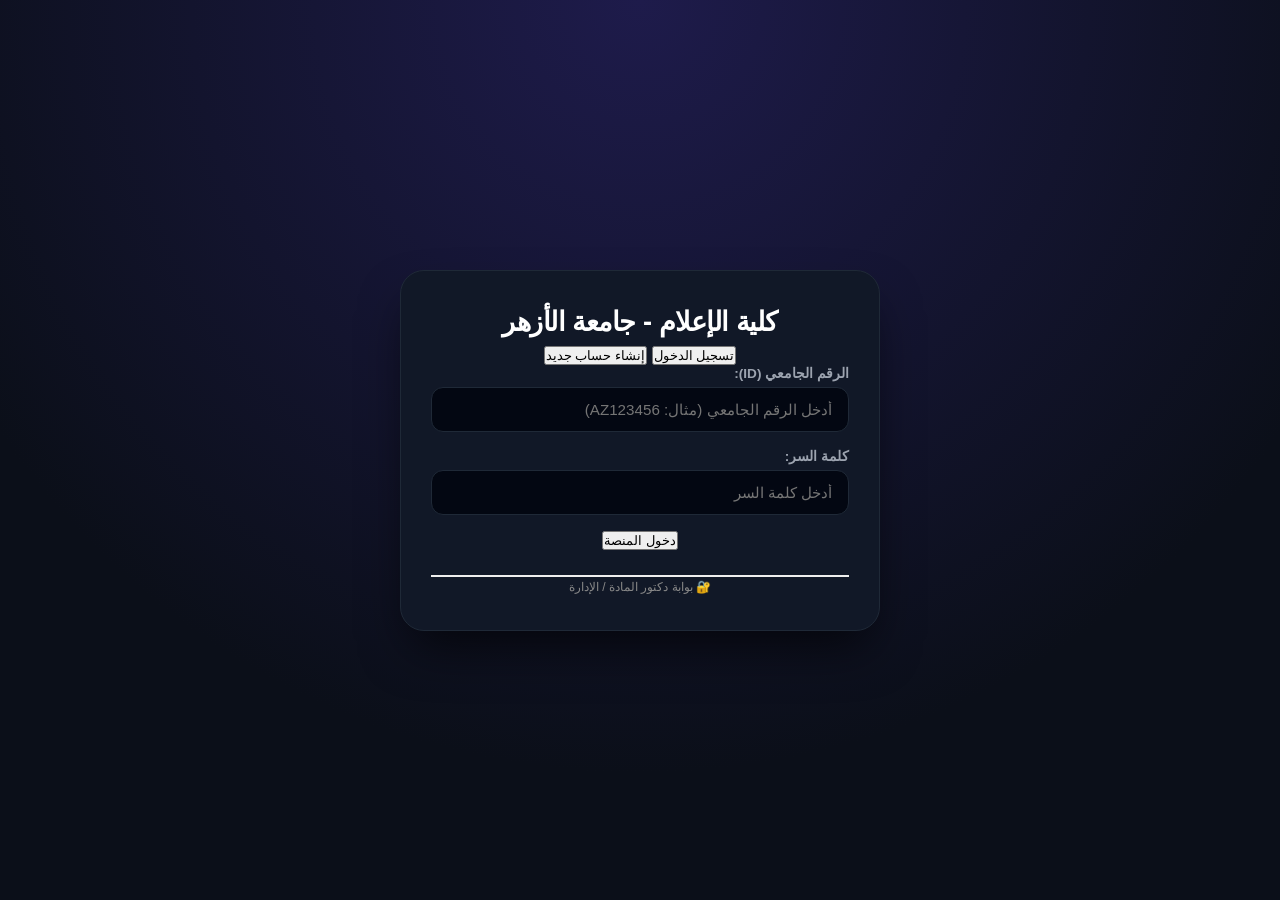
==== admin.html @ 13e883e8 "Update admin.html" ====
<!DOCTYPE html>
<html lang="ar" dir="rtl">
<head>
    <meta charset="UTF-8">
    <meta name="viewport" content="width=device-width, initial-scale=1.0">
    <title>لوحة تحكم الإدارة الشاملة</title>
    <link rel="stylesheet" href="style.css">
</head>
<body>
    <div class="container" style="max-width: 900px;">
        <div class="admin-badge" style="background: rgba(239, 68, 68, 0.1); color: var(--accent-red);">🔐 لوحة الإدارة العليا</div>
        <h2>لوحة التحكم والتحكم السحابي للمواد</h2>

        <!-- إدارة المواد وحالة الحضور -->
        <div style="background: rgba(255,255,255,0.03); padding: 15px; border-radius: 12px; border: 1px solid var(--border-color); margin-bottom: 20px;">
            <h3 style="font-size: 16px; margin-bottom: 10px; color: #38bdf8;">📚 إدارة المواد والمحاضرة</h3>
            
            <div style="display: flex; gap: 10px; margin-bottom: 15px;">
                <input type="text" id="newSubjectInput" placeholder="أدخل اسم مادة جديدة..." style="flex: 2; padding: 10px; background: rgba(255,255,255,0.05); border: 1px solid var(--border-color); color: #fff; border-radius: 8px;">
                <button type="button" class="btn" onclick="addNewSubject()" style="flex: 1; background: #10b981;">➕ إضافة مادة</button>
            </div>

            <div class="input-group">
                <label>المادة الحالية المفعلة:</label>
                <select id="adminSubjectSelect" style="width: 100%; padding: 10px; background: rgba(255,255,255,0.05); border: 1px solid var(--border-color); color: #fff; border-radius: 8px; margin-bottom: 8px;"></select>
                <button type="button" class="btn" onclick="deleteSelectedSubject()" style="background: var(--accent-red); padding: 5px 10px; font-size: 12px; margin-bottom: 15px;">🗑️ حذف المادة المحددة</button>
            </div>

            <div class="input-group">
                <label>عنوان المحاضرة الحالية:</label>
                <input type="text" id="adminCurrentSubject" placeholder="مثال: المحاضرة الأولى">
            </div>
            
            <button type="button" class="btn" onclick="saveSubjectAndSettings()" style="background: #4f46e5; margin-bottom: 15px;">💾 حفظ وتحديث الإعدادات بالسحابة</button>

            <div style="margin-bottom: 15px;">
                <label style="display:block; margin-bottom:5px; font-size:14px; color:var(--text-sub);">التحكم في فتح/إغلاق تسجيل الحضور للطالب:</label>
                <div style="display: flex; gap: 10px;">
                    <button type="button" id="btnToggleAttendance" class="btn" onclick="toggleAttendanceState()" style="flex:1;">🟢 فتح / إغلاق الحضور</button>
                </div>
                <p id="attendanceStatusIndicator" style="margin-top: 8px; font-weight: bold; font-size: 13px;"></p>
            </div>
        </div>

        <!-- سجل الحضور الحي -->
        <div style="background: rgba(255,255,255,0.03); padding: 15px; border-radius: 12px; border: 1px solid var(--border-color); margin-bottom: 20px;">
            <h3 style="font-size: 16px; margin-bottom: 10px; color: #10b981;">📊 سجل الحضور الحي (شامل كل التفاصيل)</h3>
            <div style="display: flex; gap: 10px; margin-bottom: 10px;">
                <button type="button" class="btn btn-secondary" onclick="loadLiveAttendanceLog()" style="flex:1;">🔄 تحديث السجل</button>
                <button type="button" class="btn" onclick="endLectureAndExport()" style="background: var(--accent-red); flex:1;">🛑 إنهاء المحاضرة وأرشفة التقرير</button>
            </div>
            <div id="liveAttendanceContainer" style="overflow-x: auto; max-height: 280px;">
                <p style="color: var(--text-sub);">جاري التحميل...</p>
            </div>
        </div>

        <!-- الأرشيف -->
        <div style="background: rgba(255,255,255,0.03); padding: 15px; border-radius: 12px; border: 1px solid var(--border-color); margin-bottom: 20px;">
            <h3 style="font-size: 16px; margin-bottom: 10px; color: #38bdf8;">📁 أرشيف التقارير السابقة</h3>
            <div style="display: flex; gap: 10px; margin-bottom: 10px; flex-wrap: wrap;">
                <button type="button" class="btn btn-secondary" onclick="loadArchiveReports()" style="flex:1;">🔄 تحديث الأرشيف</button>
                <button type="button" class="btn" onclick="downloadArchive()" style="background: #10b981; flex:1;">📥 تحميل الأرشيف (CSV)</button>
                <button type="button" class="btn" onclick="clearArchive()" style="background: var(--accent-red); flex:1;">🗑️ مسح الأرشيف بالكامل</button>
            </div>
            <div id="archiveContainer" style="overflow-x: auto; max-height: 200px;">
                <p style="color: var(--text-sub);">جاري التحميل...</p>
            </div>
        </div>

        <!-- إدارة الطلاب -->
        <div style="background: rgba(255,255,255,0.03); padding: 15px; border-radius: 12px; border: 1px solid var(--border-color); margin-bottom: 20px;">
            <h3 style="font-size: 16px; margin-bottom: 10px; color: #38bdf8;">📋 إدارة بيانات الطلاب (تعديل كامل وعدد مرات الحضور)</h3>
            <button type="button" class="btn btn-secondary" onclick="loadStudentsList()" style="margin-bottom: 10px;">🔄 تحديث قائمة الطلاب</button>
            <div id="studentsTableContainer" style="overflow-x: auto; max-height: 350px;">
                <p style="color: var(--text-sub);">جاري التحميل...</p>
            </div>
        </div>

        <p id="adminStatusMsg" class="status-msg"></p>
        <button type="button" class="btn btn-secondary" onclick="window.location.href='subjects.html'">العودة للمواد</button>
    </div>

    <script src="script.js"></script>
    <script>
        let currentAttendanceState = "true";

        window.onload = async function() {
            const pass = prompt("🔐 أدخل الرقم السري للإدارة:");
            if (pass !== "44554455") {
                alert("❌ الرقم السري غير صحيح!");
                window.location.href = 'subjects.html';
                return;
            }

            loadSubjectsIntoAdminDropdown();

            try {
                const settings = await fetchAppSettings();
                if(settings) {
                    if(settings.currentSubject) document.getElementById('adminCurrentSubject').value = settings.currentSubject;
                    if(settings.selectedSubject) document.getElementById('adminSubjectSelect').value = settings.selectedSubject;
                    currentAttendanceState = settings.isAttendanceOpen !== undefined ? String(settings.isAttendanceOpen) : "true";
                    updateAttendanceIndicator();
                }
            } catch(e) {}

            loadLiveAttendanceLog();
            loadArchiveReports();
            loadStudentsList();
        };

        function getSavedSubjects() {
            let subs = JSON.parse(localStorage.getItem('customSubjectsList'));
            if (!subs || !Array.isArray(subs) || subs.length === 0) {
                subs = ["نشأة وسائل الاتصال - د. مصطفى مندي"];
                localStorage.setItem('customSubjectsList', JSON.stringify(subs));
            }
            return subs;
        }

        function loadSubjectsIntoAdminDropdown() {
            const select = document.getElementById('adminSubjectSelect');
            const subs = getSavedSubjects();
            select.innerHTML = "";
            subs.forEach(sub => {
                const opt = document.createElement('option');
                opt.value = sub;
                opt.textContent = sub;
                select.appendChild(opt);
            });
        }

        function addNewSubject() {
            const input = document.getElementById('newSubjectInput');
            const val = input.value.trim();
            if(!val) { alert("أدخل اسم المادة المراد إضافتها!"); return; }
            let subs = getSavedSubjects();
            if(subs.includes(val)) { alert("هذه المادة مضافة بالفعل!"); return; }
            subs.push(val);
            localStorage.setItem('customSubjectsList', JSON.stringify(subs));
            input.value = "";
            loadSubjectsIntoAdminDropdown();
            document.getElementById('adminSubjectSelect').value = val;
            alert("✔️ تمت إضافة المادة بنجاح!");
        }

        function deleteSelectedSubject() {
            const select = document.getElementById('adminSubjectSelect');
            const val = select.value;
            let subs = getSavedSubjects();
            if(subs.length <= 1) { alert("يجب الحفاظ على مادة واحدة على الأقل!"); return; }
            if(confirm(`هل أنت تأكد من حذف مادة "${val}"؟`)) {
                subs = subs.filter(s => s !== val);
                localStorage.setItem('customSubjectsList', JSON.stringify(subs));
                loadSubjectsIntoAdminDropdown();
                alert("🗑️ تم حذف المادة بنجاح!");
            }
        }

        function updateAttendanceIndicator() {
            const indicator = document.getElementById('attendanceStatusIndicator');
            const btn = document.getElementById('btnToggleAttendance');
            if(String(currentAttendanceState).trim() === "true") {
                indicator.style.color = "var(--accent-green)";
                indicator.textContent = "🟢 الحالة: تسجيل الحضور مفتوح للطلاب.";
                btn.textContent = "🔴 إغلاق تسجيل الحضور";
                btn.style.background = "var(--accent-red)";
            } else {
                indicator.style.color = "var(--accent-red)";
                indicator.textContent = "🔴 الحالة: تسجيل الحضور مغلق حالياً.";
                btn.textContent = "🟢 فتح تسجيل الحضور";
                btn.style.background = "var(--accent-green)";
            }
        }

        async function saveSubjectAndSettings() {
            const subjectName = document.getElementById('adminSubjectSelect').value;
            const lectureTitle = document.getElementById('adminCurrentSubject').value.trim() || "المحاضرة الأولى";
            await updateCloudSettings({
                action: "saveSettings",
                selectedSubject: subjectName,
                currentSubject: lectureTitle,
                isAttendanceOpen: String(currentAttendanceState)
            });
        }

        async function toggleAttendanceState() {
            currentAttendanceState = (String(currentAttendanceState).trim() === "true") ? "false" : "true";
            const subjectName = document.getElementById('adminSubjectSelect').value;
            const lectureTitle = document.getElementById('adminCurrentSubject').value.trim() || "المحاضرة الأولى";
            
            await updateCloudSettings({
                action: "saveSettings",
                selectedSubject: subjectName,
                currentSubject: lectureTitle,
                isAttendanceOpen: String(currentAttendanceState)
            });
            updateAttendanceIndicator();
        }

        async function updateCloudSettings(settingsObj) {
            const statusMsg = document.getElementById('adminStatusMsg');
            statusMsg.style.color = "#38bdf8";
            statusMsg.textContent = "⏳ جاري التحديث في السحابة...";

            try {
                await fetch(googleScriptUrl, {
                    method: 'POST',
                    body: JSON.stringify(settingsObj)
                });
                statusMsg.style.color = "var(--accent-green)";
                statusMsg.textContent = "✅ تم حفظ التحديث بنجاح!";
                alert("✔️ تم الحفظ والتحديث بنجاح!");
            } catch (e) {
                statusMsg.style.color = "var(--accent-red)";
                statusMsg.textContent = "❌ خطأ في الاتصال.";
            }
        }

        async function loadLiveAttendanceLog() {
            const container = document.getElementById('liveAttendanceContainer');
            container.innerHTML = "جاري التحميل...";
            try {
                const res = await fetch(`${googleScriptUrl}?action=getLiveAttendance`);
                const data = await res.json();
                if(!Array.isArray(data) || data.length === 0) {
                    container.innerHTML = "<p style='color:var(--text-sub);'>لا توجد سجلات حضور حي حالياً.</p>";
                    return;
                }
                let html = `<table style="width:100%; border-collapse:collapse; font-size:12px;"><tr style="background:rgba(255,255,255,0.05); text-align:right;"><th>ID</th><th>الاسم</th><th>الهاتف</th><th>المادة</th><th>الوقت</th><th>الموقع</th><th>إجراء</th></tr>`;
                data.forEach(row => {
                    if(row.name) {
                        html += `<tr style="border-bottom:1px solid var(--border-color);">
                            <td>${row.id || '-'}</td>
                            <td style="font-weight:bold; color:#38bdf8;">${row.name}</td>
                            <td>${row.phone || '-'}</td>
                            <td>${row.subject || '-'}</td>
                            <td>${row.time || '-'}</td>
                            <td><a href="${row.locationLink || '#'}" target="_blank" style="color:#10b981; text-decoration:underline;">📍 خريطة</a></td>
                            <td><button onclick="deleteAttendanceRow('${row.name}')" style="background:var(--accent-red); color:#fff; border:none; padding:3px 6px; border-radius:4px;">حذف</button></td>
                        </tr>`;
                    }
                });
                html += `</table>`;
                container.innerHTML = html;
            } catch(e) { 
                container.innerHTML = "<p style='color:var(--text-sub);'>لا توجد سجلات حضور حي.</p>"; 
            }
        }

        async function deleteAttendanceRow(name) {
            if(confirm(`حذف الطالب ${name} من كشف الحضور؟`)) {
                await fetch(googleScriptUrl, { method: 'POST', body: JSON.stringify({ action: "deleteLiveAttendance", name: name }) }).catch(()=>{});
                loadLiveAttendanceLog();
            }
        }

        async function endLectureAndExport() {
            if(confirm("🛑 إنهاء المحاضرة وأرشفة كافة تفاصيل الحضور؟")) {
                try {
                    const lectureName = `${document.getElementById('adminSubjectSelect').value} - ${document.getElementById('adminCurrentSubject').value || 'المحاضرة الأولى'}`;
                    const date = new Date().toLocaleString('ar-EG');
                    
                    await fetch(googleScriptUrl, {
                        method: 'POST',
                        body: JSON.stringify({ action: "endLecture", lectureName: lectureName, date: date })
                    }).catch(()=>{});

                    alert("📊 تم إنهاء المحاضرة وأرشفة التقرير بنجاح!");
                    loadLiveAttendanceLog();
                    loadArchiveReports();
                } catch(e) { alert("حدث خطأ أثناء الأرشفة."); }
            }
        }

        async function loadArchiveReports() {
            const container = document.getElementById('archiveContainer');
            container.innerHTML = "جاري التحميل...";
            try {
                const res = await fetch(`${googleScriptUrl}?action=getArchive`);
                const data = await res.json();
                if(!Array.isArray(data) || data.length === 0) {
                    container.innerHTML = "<p style='color:var(--text-sub);'>الأرشيف فارغ حالياً.</p>";
                    return;
                }
                let html = `<table style="width:100%; border-collapse:collapse; font-size:12px;"><tr style="background:rgba(255,255,255,0.05); text-align:right;"><th>المحاضرة</th><th>التاريخ</th><th>العدد</th><th>التفاصيل</th><th>حذف</th></tr>`;
                data.forEach(row => {
                    if(row.lectureName) {
                        html += `<tr style="border-bottom:1px solid var(--border-color);">
                            <td style="font-weight:bold; color:#38bdf8;">${row.lectureName}</td>
                            <td>${row.date || '-'}</td>
                            <td style="color:var(--accent-green);">${row.totalStudents || 0}</td>
                            <td style="font-size:11px;">${row.details || '-'}</td>
                            <td><button onclick="deleteArchiveItem('${row.lectureName}')" style="background:var(--accent-red); color:#fff; border:none; padding:3px 6px; border-radius:4px;">حذف</button></td>
                        </tr>`;
                    }
                });
                html += `</table>`;
                container.innerHTML = html;
            } catch(e) { 
                container.innerHTML = "<p style='color:var(--text-sub);'>الأرشيف فارغ حالياً.</p>"; 
            }
        }

        async function deleteArchiveItem(name) {
            if(confirm(`حذف التقرير المؤرشف لـ "${name}"؟`)) {
                await fetch(googleScriptUrl, { method: 'POST', body: JSON.stringify({ action: "deleteArchive", lectureName: name }) }).catch(()=>{});
                loadArchiveReports();
            }
        }

        async function downloadArchive() {
            try {
                const res = await fetch(`${googleScriptUrl}?action=getArchive`);
                const data = await res.json();
                if(!Array.isArray(data) || data.length === 0) { alert("لا توجد تقارير مؤرشفة لتحميلها."); return; }
                let csv = "LectureName,Date,TotalStudents,Details\n";
                data.forEach(r => csv += `"${r.lectureName || ''}","${r.date || ''}","${r.totalStudents || 0}","${(r.details || '').replace(/"/g, '""')}"\n`);
                const blob = new Blob(["\uFEFF" + csv], { type: 'text/csv;charset=utf-8;' });
                const url = URL.createObjectURL(blob);
                const a = document.createElement('a');
                a.href = url;
                a.download = 'Archive_Reports.csv';
                a.click();
            } catch(e) { alert("حدث خطأ أثناء تحميل الأرشيف."); }
        }

        async function clearArchive() {
            if(confirm("⚠️ مسح الأرشيف بالكامل نهائياً؟")) {
                try {
                    await fetch(googleScriptUrl, { method: 'POST', body: JSON.stringify({ action: "clearArchive" }) }).catch(()=>{});
                    alert("🗑️ تم تفريغ الأرشيف بالكامل!");
                    loadArchiveReports();
                } catch(e) {}
            }
        }

        async function loadStudentsList() {
            const container = document.getElementById('studentsTableContainer');
            container.innerHTML = "جاري التحميل...";
            try {
                const students = await fetchAllStudentsFromSheet();
                if(!students || students.length === 0) {
                    container.innerHTML = "<p style='color:var(--text-sub);'>لا توجد بيانات طلاب مسجلة.</p>";
                    return;
                }
                let html = `<table style="width:100%; border-collapse:collapse; font-size:12px;"><tr style="background:rgba(255,255,255,0.05); text-align:right;"><th>ID</th><th>الاسم</th><th>الهاتف</th><th>السر</th><th>الحضور</th><th>تعديل/حذف</th></tr>`;
                students.forEach(st => {
                    if(st.id) {
                        html += `<tr style="border-bottom:1px solid var(--border-color);">
                            <td>${st.id}</td>
                            <td>${st.name}</td>
                            <td>${st.phone}</td>
                            <td>${st.password || '-'}</td>
                            <td style="color:var(--accent-green); font-weight:bold;">${st.attendanceCount || 0} مرة</td>
                            <td>
                                <button onclick="editStudentData('${st.id}', '${st.name}', '${st.phone}', '${st.password || ''}', '${st.attendanceCount || 0}')" style="background:#38bdf8; color:#fff; border:none; padding:3px 6px; border-radius:4px; margin-left:2px;">✏️</button>
                                <button onclick="deleteStudentRow('${st.id}')" style="background:var(--accent-red); color:#fff; border:none; padding:3px 6px; border-radius:4px;">🗑️</button>
                            </td>
                        </tr>`;
                    }
                });
                html += `</table>`;
                container.innerHTML = html;
            } catch(e) {
                container.innerHTML = "<p style='color:var(--text-sub);'>لا توجد بيانات طلاب مسجلة.</p>";
            }
        }

        async function editStudentData(id, currentName, currentPhone, currentPass, currentAttendance) {
            const newName = prompt("✏️ تعديل اسم الطالب:", currentName);
            if(newName === null) return;
            const newPhone = prompt("📞 تعديل رقم الهاتف:", currentPhone);
            if(newPhone === null) return;
            const newPass = prompt("🔑 تعديل كلمة السر:", currentPass);
            if(newPass === null) return;
            const newAttendance = prompt("📊 تعديل عدد مرات الحضور:", currentAttendance);
            if(newAttendance === null) return;

            try {
                await fetch(googleScriptUrl, {
                    method: 'POST',
                    body: JSON.stringify({
                        action: "editStudent",
                        id: id,
                        name: newName,
                        phone: newPhone,
                        password: newPass,
                        attendanceCount: newAttendance
                    })
                });
                alert("✅ تم تعديل بيانات الطالب بنجاح!");
                loadStudentsList();
            } catch(e) { alert("حدث خطأ أثناء التعديل."); }
        }

        async function deleteStudentRow(id) {
            if(confirm(`حذف الطالب ذو الـ ID (${id}) نهائياً؟`)) {
                await fetch(googleScriptUrl, { method: 'POST', body: JSON.stringify({ action: "deleteStudent", id: id }) }).catch(()=>{});
                loadStudentsList();
            }
        }
    </script>
</body>
</html>
---- style.css ----
@import url('https://fonts.googleapis.com/css2?family=Cairo:wght@400;600;700;800&display=swap');

:root {
    --primary-color: #6366f1;
    --primary-hover: #4f46e5;
    --bg-color: #0b0f19;
    --card-bg: #111827;
    --text-main: #f3f4f6;
    --text-sub: #9ca3af;
    --accent-green: #10b981;
    --accent-red: #ef4444;
    --border-color: #1f2937;
}

* {
    box-sizing: border-box;
    margin: 0;
    padding: 0;
    font-family: 'Cairo', sans-serif;
}

body {
    background-color: var(--bg-color);
    color: var(--text-main);
    display: flex;
    justify-content: center;
    align-items: center;
    min-height: 100vh;
    padding: 20px;
    direction: rtl;
    background-image: radial-gradient(circle at 50% 0%, #1e1b4b 0%, var(--bg-color) 70%);
}

.container {
    width: 100%;
    max-width: 480px;
    background: var(--card-bg);
    padding: 35px 30px;
    border-radius: 24px;
    box-shadow: 0 25px 50px -12px rgba(0, 0, 0, 0.7);
    border: 1px solid var(--border-color);
    text-align: center;
    position: relative;
    overflow: hidden;
}

.admin-badge {
    display: inline-block;
    padding: 6px 14px;
    background: rgba(99, 102, 241, 0.1);
    color: #818cf8;
    border-radius: 20px;
    font-size: 0.75rem;
    font-weight: 700;
    margin-bottom: 15px;
    border: 1px solid rgba(99, 102, 241, 0.2);
}

h2 {
    font-size: 1.7rem;
    font-weight: 800;
    margin-bottom: 8px;
    color: #ffffff;
    letter-spacing: -0.5px;
}

p {
    color: var(--text-sub);
    font-size: 0.92rem;
    margin-bottom: 24px;
    line-height: 1.5;
}

.card {
    background: rgba(17, 24, 39, 0.7);
    padding: 22px;
    border-radius: 16px;
    border: 1px solid var(--border-color);
    margin-bottom: 20px;
    text-align: right;
    box-shadow: inset 0 2px 4px 0 rgba(0, 0, 0, 0.06);
}

.card h3 {
    font-size: 1.05rem;
    margin-bottom: 10px;
    color: #38bdf8;
    font-weight: 700;
}

.input-group {
    margin-bottom: 16px;
    text-align: right;
}

.input-group label {
    display: block;
    font-size: 0.85rem;
    margin-bottom: 6px;
    color: var(--text-sub);
    font-weight: 600;
}

input, select {
    width: 100%;
    padding: 13px 16px;
    border-radius: 12px;
    border: 1px solid var(--border-color);
    background-color: #030712;
    color: #fff;
    font-size: 0.95rem;
    outline: none;
    transition: all 0.3s cubic-bezier(0.4, 0, 0.2, 1);
}

input:focus, select:focus {
    border-color: var(--primary-color);
    box-shadow: 0 0 0 4px rgba(99, 102, 241, 0.15);
}

.btn {
    width: 100%;
    padding: 14px;
    border: none;
    border-radius: 12px;
    background-color: var(--primary-color);
    color: #fff;
    font-size: 1rem;
    font-weight: 700;
    cursor: pointer;
    transition: all 0.3s cubic-bezier(0.4, 0, 0.2, 1);
    margin-top: 6px;
    box-shadow: 0 4px 12px rgba(99, 102, 241, 0.3);
}

.btn:hover {
    background-color: var(--primary-hover);
    transform: translateY(-2px);
    box-shadow: 0 6px 16px rgba(99, 102, 241, 0.4);
}

.btn-secondary {
    background-color: transparent;
    border: 1px solid var(--border-color);
    color: var(--text-sub);
    margin-top: 10px;
    box-shadow: none;
}

.btn-secondary:hover {
    background-color: rgba(255, 255, 255, 0.03);
    color: #fff;
    border-color: var(--text-sub);
}

.status-msg {
    margin-top: 15px;
    font-weight: 700;
    font-size: 0.9rem;
}

table {
    width: 100%;
    border-collapse: collapse;
    margin-top: 10px;
    font-size: 0.85rem;
}

th, td {
    padding: 10px;
    border: 1px solid var(--border-color);
    text-align: center;
}

th {
    background-color: #030712;
    color: #38bdf8;
}
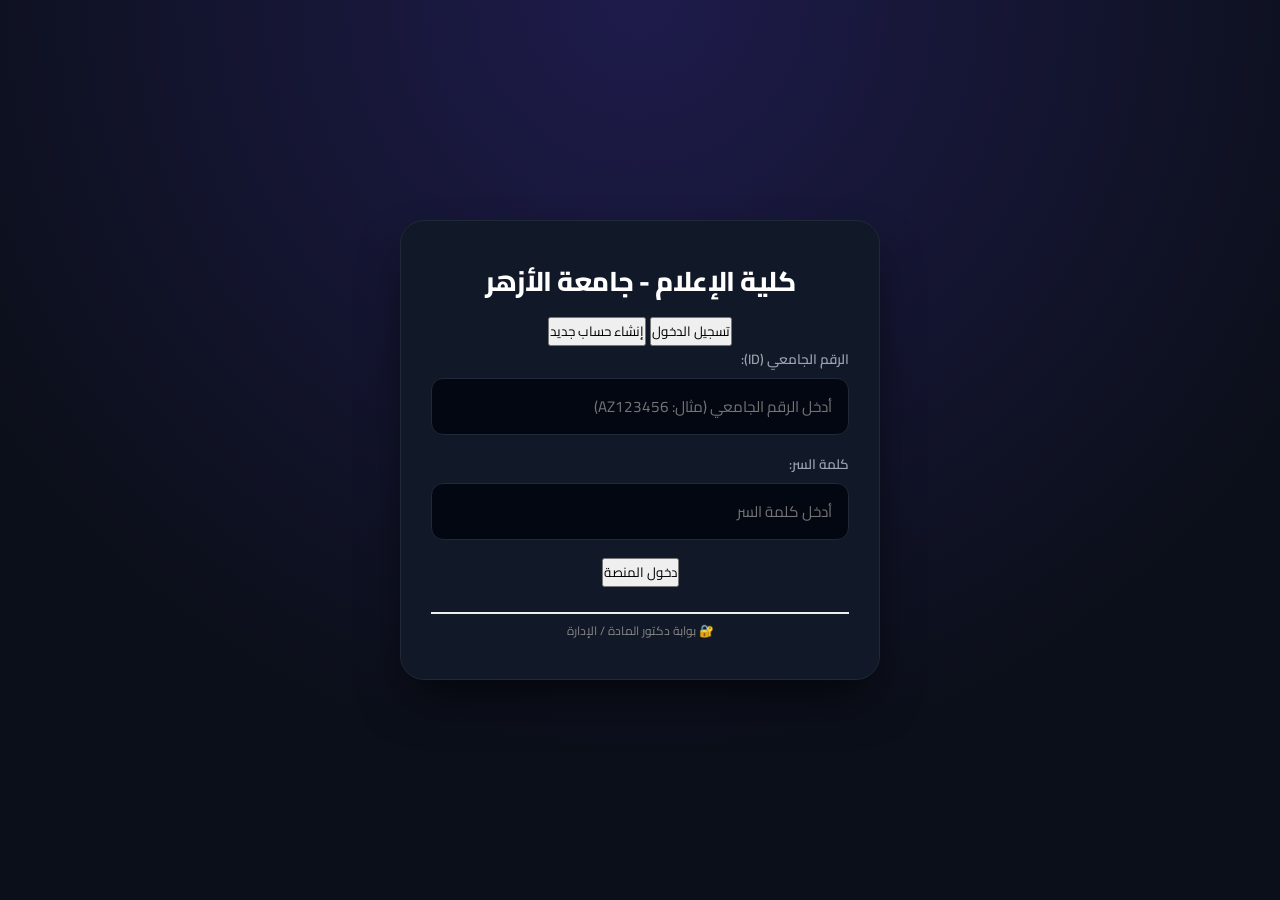
==== commit 8ea1d169: "Update admin.html" ====
--- a/admin.html
+++ b/admin.html
@@ -7,9 +7,9 @@
     <link rel="stylesheet" href="style.css">
 </head>
 <body>
-    <div class="container" style="max-width: 900px;">
+    <div class="container" style="max-width: 950px;">
         <div class="admin-badge" style="background: rgba(239, 68, 68, 0.1); color: var(--accent-red);">🔐 لوحة الإدارة العليا</div>
-        <h2>لوحة التحكم والتحكم السحابي للمواد</h2>
+        <h2>لوحة التحكم والتحكم السحابي للمواد والطلاب</h2>
 
         <!-- إدارة المواد وحالة الحضور -->
         <div style="background: rgba(255,255,255,0.03); padding: 15px; border-radius: 12px; border: 1px solid var(--border-color); margin-bottom: 20px;">
@@ -42,34 +42,51 @@
             </div>
         </div>
 
+        <!-- إضافة طالب يدوياً -->
+        <div style="background: rgba(255,255,255,0.03); padding: 15px; border-radius: 12px; border: 1px solid var(--border-color); margin-bottom: 20px;">
+            <h3 style="font-size: 16px; margin-bottom: 10px; color: #10b981;">👤 إضافة طالب جديد يدوياً</h3>
+            <div style="display: grid; grid-template-columns: repeat(auto-fit, minmax(180px, 1fr)); gap: 10px; margin-bottom: 10px;">
+                <input type="text" id="manualName" placeholder="اسم الطالب الثلاثي" style="padding:8px; background:rgba(255,255,255,0.05); border:1px solid var(--border-color); color:#fff; border-radius:6px;">
+                <input type="text" id="manualPhone" placeholder="رقم الهاتف" style="padding:8px; background:rgba(255,255,255,0.05); border:1px solid var(--border-color); color:#fff; border-radius:6px;">
+                <select id="manualGrade" style="padding:8px; background:rgba(255,255,255,0.05); border:1px solid var(--border-color); color:#fff; border-radius:6px;">
+                    <option value="الفرقة الأولى">الفرقة الأولى</option>
+                    <option value="الفرقة الثانية">الفرقة الثانية</option>
+                    <option value="الفرقة الثالثة">الفرقة الثالثة</option>
+                    <option value="الفرقة الرابعة">الفرقة الرابعة</option>
+                </select>
+                <input type="text" id="manualPassword" placeholder="كلمة السر" style="padding:8px; background:rgba(255,255,255,0.05); border:1px solid var(--border-color); color:#fff; border-radius:6px;">
+            </div>
+            <button type="button" class="btn" onclick="addStudentManual()" style="background: #10b981; width: 100%;">➕ تسجيل حساب الطالب سحابياً</button>
+        </div>
+
         <!-- سجل الحضور الحي -->
         <div style="background: rgba(255,255,255,0.03); padding: 15px; border-radius: 12px; border: 1px solid var(--border-color); margin-bottom: 20px;">
-            <h3 style="font-size: 16px; margin-bottom: 10px; color: #10b981;">📊 سجل الحضور الحي (شامل كل التفاصيل)</h3>
+            <h3 style="font-size: 16px; margin-bottom: 10px; color: #10b981;">📊 سجل الحضور الحي (المحاضرة الحالية)</h3>
             <div style="display: flex; gap: 10px; margin-bottom: 10px;">
                 <button type="button" class="btn btn-secondary" onclick="loadLiveAttendanceLog()" style="flex:1;">🔄 تحديث السجل</button>
-                <button type="button" class="btn" onclick="endLectureAndExport()" style="background: var(--accent-red); flex:1;">🛑 إنهاء المحاضرة وأرشفة التقرير</button>
+                <button type="button" class="btn" onclick="endLectureAndExport()" style="background: var(--accent-red); flex:1;">🛑 إنهاء المحاضرة وأرشفة التقرير بالأسماء</button>
             </div>
             <div id="liveAttendanceContainer" style="overflow-x: auto; max-height: 280px;">
                 <p style="color: var(--text-sub);">جاري التحميل...</p>
             </div>
         </div>
 
-        <!-- الأرشيف -->
+        <!-- الأرشيف المفصل -->
         <div style="background: rgba(255,255,255,0.03); padding: 15px; border-radius: 12px; border: 1px solid var(--border-color); margin-bottom: 20px;">
-            <h3 style="font-size: 16px; margin-bottom: 10px; color: #38bdf8;">📁 أرشيف التقارير السابقة</h3>
+            <h3 style="font-size: 16px; margin-bottom: 10px; color: #38bdf8;">📁 أرشيف التقارير (شامل قائمة الحاضرين)</h3>
             <div style="display: flex; gap: 10px; margin-bottom: 10px; flex-wrap: wrap;">
                 <button type="button" class="btn btn-secondary" onclick="loadArchiveReports()" style="flex:1;">🔄 تحديث الأرشيف</button>
-                <button type="button" class="btn" onclick="downloadArchive()" style="background: #10b981; flex:1;">📥 تحميل الأرشيف (CSV)</button>
+                <button type="button" class="btn" onclick="downloadArchive()" style="background: #10b981; flex:1;">📥 تحميل الأرشيف المفصل (CSV)</button>
                 <button type="button" class="btn" onclick="clearArchive()" style="background: var(--accent-red); flex:1;">🗑️ مسح الأرشيف بالكامل</button>
             </div>
-            <div id="archiveContainer" style="overflow-x: auto; max-height: 200px;">
+            <div id="archiveContainer" style="overflow-x: auto; max-height: 250px;">
                 <p style="color: var(--text-sub);">جاري التحميل...</p>
             </div>
         </div>
 
-        <!-- إدارة الطلاب -->
+        <!-- إدارة الطلاب الكاملة -->
         <div style="background: rgba(255,255,255,0.03); padding: 15px; border-radius: 12px; border: 1px solid var(--border-color); margin-bottom: 20px;">
-            <h3 style="font-size: 16px; margin-bottom: 10px; color: #38bdf8;">📋 إدارة بيانات الطلاب (تعديل كامل وعدد مرات الحضور)</h3>
+            <h3 style="font-size: 16px; margin-bottom: 10px; color: #38bdf8;">📋 إدارة بيانات الطلاب (تعديل كلي وشامل لكافة الحقول)</h3>
             <button type="button" class="btn btn-secondary" onclick="loadStudentsList()" style="margin-bottom: 10px;">🔄 تحديث قائمة الطلاب</button>
             <div id="studentsTableContainer" style="overflow-x: auto; max-height: 350px;">
                 <p style="color: var(--text-sub);">جاري التحميل...</p>
@@ -80,8 +97,8 @@
         <button type="button" class="btn btn-secondary" onclick="window.location.href='subjects.html'">العودة للمواد</button>
     </div>
 
-    <script src="script.js"></script>
     <script>
+        const googleScriptUrl = "https://script.google.com/macros/s/AKfycbx5QKXufk2GhnpXKv8zjZ_UHudu6ccAu7lV06118FGAjfQGdCNb_bAHpS2gQn1ccuaQow/exec";
         let currentAttendanceState = "true";
 
         window.onload = async function() {
@@ -108,6 +125,28 @@
             loadArchiveReports();
             loadStudentsList();
         };
+
+        async function fetchAppSettings() {
+            try {
+                const res = await fetch(`${googleScriptUrl}?action=getSettings`);
+                return await res.json();
+            } catch (e) {
+                return null;
+            }
+        }
+
+        async function fetchAllStudentsFromSheet() {
+            try {
+                const res = await fetch(`${googleScriptUrl}?action=getStudents`);
+                return await res.json();
+            } catch (e) {
+                return [];
+            }
+        }
+
+        function generateStudentID() {
+            return 'AZ' + Math.floor(100000 + Math.random() * 900000);
+        }
 
         function getSavedSubjects() {
             let subs = JSON.parse(localStorage.getItem('customSubjectsList'));
@@ -215,6 +254,38 @@
                 statusMsg.style.color = "var(--accent-red)";
                 statusMsg.textContent = "❌ خطأ في الاتصال.";
             }
+        }
+
+        async function addStudentManual() {
+            const name = document.getElementById('manualName').value.trim();
+            const phone = document.getElementById('manualPhone').value.trim();
+            const grade = document.getElementById('manualGrade').value;
+            const password = document.getElementById('manualPassword').value.trim();
+
+            if(!name || !phone || !password) {
+                alert("⚠️ يرجى تعبئة كافة حقول الطالب!");
+                return;
+            }
+
+            const newId = generateStudentID();
+            const userData = {
+                action: "createStudent",
+                id: newId,
+                name: name,
+                phone: phone,
+                grade: grade,
+                password: password,
+                boundDeviceId: "MANUAL_BY_ADMIN"
+            };
+
+            try {
+                await fetch(googleScriptUrl, { method: 'POST', body: JSON.stringify(userData) });
+                alert(`🎉 تم إدراج الطالب بنجاح!\nالرقم الجامعي: ${newId}\nكلمة السر: ${password}`);
+                document.getElementById('manualName').value = "";
+                document.getElementById('manualPhone').value = "";
+                document.getElementById('manualPassword').value = "";
+                loadStudentsList();
+            } catch(e) { alert("حدث خطأ أثناء الإضافة."); }
         }
 
         async function loadLiveAttendanceLog() {
@@ -256,7 +327,7 @@
         }
 
         async function endLectureAndExport() {
-            if(confirm("🛑 إنهاء المحاضرة وأرشفة كافة تفاصيل الحضور؟")) {
+            if(confirm("🛑 إنهاء المحاضرة وأرشفة كافة تفاصيل الحضور بالأسماء؟")) {
                 try {
                     const lectureName = `${document.getElementById('adminSubjectSelect').value} - ${document.getElementById('adminCurrentSubject').value || 'المحاضرة الأولى'}`;
                     const date = new Date().toLocaleString('ar-EG');
@@ -266,7 +337,7 @@
                         body: JSON.stringify({ action: "endLecture", lectureName: lectureName, date: date })
                     }).catch(()=>{});
 
-                    alert("📊 تم إنهاء المحاضرة وأرشفة التقرير بنجاح!");
+                    alert("📊 تم إنهاء المحاضرة وأرشفة التقرير بالأسماء بنجاح!");
                     loadLiveAttendanceLog();
                     loadArchiveReports();
                 } catch(e) { alert("حدث خطأ أثناء الأرشفة."); }
@@ -283,14 +354,14 @@
                     container.innerHTML = "<p style='color:var(--text-sub);'>الأرشيف فارغ حالياً.</p>";
                     return;
                 }
-                let html = `<table style="width:100%; border-collapse:collapse; font-size:12px;"><tr style="background:rgba(255,255,255,0.05); text-align:right;"><th>المحاضرة</th><th>التاريخ</th><th>العدد</th><th>التفاصيل</th><th>حذف</th></tr>`;
+                let html = `<table style="width:100%; border-collapse:collapse; font-size:12px;"><tr style="background:rgba(255,255,255,0.05); text-align:right;"><th>المحاضرة</th><th>التاريخ</th><th>العدد</th><th>قائمة الحاضرين التفصيلية</th><th>حذف</th></tr>`;
                 data.forEach(row => {
                     if(row.lectureName) {
                         html += `<tr style="border-bottom:1px solid var(--border-color);">
                             <td style="font-weight:bold; color:#38bdf8;">${row.lectureName}</td>
                             <td>${row.date || '-'}</td>
-                            <td style="color:var(--accent-green);">${row.totalStudents || 0}</td>
-                            <td style="font-size:11px;">${row.details || '-'}</td>
+                            <td style="color:var(--accent-green); font-weight:bold;">${row.totalStudents || 0}</td>
+                            <td style="font-size:11px; white-space:pre-wrap; max-width:300px;" title="${row.details || ''}">${row.details || '-'}</td>
                             <td><button onclick="deleteArchiveItem('${row.lectureName}')" style="background:var(--accent-red); color:#fff; border:none; padding:3px 6px; border-radius:4px;">حذف</button></td>
                         </tr>`;
                     }
@@ -314,13 +385,13 @@
                 const res = await fetch(`${googleScriptUrl}?action=getArchive`);
                 const data = await res.json();
                 if(!Array.isArray(data) || data.length === 0) { alert("لا توجد تقارير مؤرشفة لتحميلها."); return; }
-                let csv = "LectureName,Date,TotalStudents,Details\n";
+                let csv = "LectureName,Date,TotalStudents,AttendedStudentsDetails\n";
                 data.forEach(r => csv += `"${r.lectureName || ''}","${r.date || ''}","${r.totalStudents || 0}","${(r.details || '').replace(/"/g, '""')}"\n`);
                 const blob = new Blob(["\uFEFF" + csv], { type: 'text/csv;charset=utf-8;' });
                 const url = URL.createObjectURL(blob);
                 const a = document.createElement('a');
                 a.href = url;
-                a.download = 'Archive_Reports.csv';
+                a.download = 'Archive_Detailed_Reports.csv';
                 a.click();
             } catch(e) { alert("حدث خطأ أثناء تحميل الأرشيف."); }
         }
@@ -344,17 +415,18 @@
                     container.innerHTML = "<p style='color:var(--text-sub);'>لا توجد بيانات طلاب مسجلة.</p>";
                     return;
                 }
-                let html = `<table style="width:100%; border-collapse:collapse; font-size:12px;"><tr style="background:rgba(255,255,255,0.05); text-align:right;"><th>ID</th><th>الاسم</th><th>الهاتف</th><th>السر</th><th>الحضور</th><th>تعديل/حذف</th></tr>`;
+                let html = `<table style="width:100%; border-collapse:collapse; font-size:12px;"><tr style="background:rgba(255,255,255,0.05); text-align:right;"><th>ID</th><th>الاسم</th><th>الهاتف</th><th>الفرقة</th><th>كلمة السر</th><th>الحضور</th><th>تعديل/حذف</th></tr>`;
                 students.forEach(st => {
                     if(st.id) {
                         html += `<tr style="border-bottom:1px solid var(--border-color);">
-                            <td>${st.id}</td>
+                            <td style="color:#38bdf8; font-weight:bold;">${st.id}</td>
                             <td>${st.name}</td>
                             <td>${st.phone}</td>
-                            <td>${st.password || '-'}</td>
+                            <td>${st.grade || '-'}</td>
+                            <td style="color:#f59e0b; font-weight:bold; font-family:monospace;">${st.password || '-'}</td>
                             <td style="color:var(--accent-green); font-weight:bold;">${st.attendanceCount || 0} مرة</td>
                             <td>
-                                <button onclick="editStudentData('${st.id}', '${st.name}', '${st.phone}', '${st.password || ''}', '${st.attendanceCount || 0}')" style="background:#38bdf8; color:#fff; border:none; padding:3px 6px; border-radius:4px; margin-left:2px;">✏️</button>
+                                <button onclick="editStudentData('${st.id}', '${st.name}', '${st.phone}', '${st.grade || 'الفرقة الأولى'}', '${st.password || ''}', '${st.attendanceCount || 0}')" style="background:#38bdf8; color:#fff; border:none; padding:3px 6px; border-radius:4px; margin-left:2px;">✏️</button>
                                 <button onclick="deleteStudentRow('${st.id}')" style="background:var(--accent-red); color:#fff; border:none; padding:3px 6px; border-radius:4px;">🗑️</button>
                             </td>
                         </tr>`;
@@ -367,11 +439,13 @@
             }
         }
 
-        async function editStudentData(id, currentName, currentPhone, currentPass, currentAttendance) {
+        async function editStudentData(id, currentName, currentPhone, currentGrade, currentPass, currentAttendance) {
             const newName = prompt("✏️ تعديل اسم الطالب:", currentName);
             if(newName === null) return;
             const newPhone = prompt("📞 تعديل رقم الهاتف:", currentPhone);
             if(newPhone === null) return;
+            const newGrade = prompt("🎓 تعديل الفرقة (مثال: الفرقة الأولى):", currentGrade);
+            if(newGrade === null) return;
             const newPass = prompt("🔑 تعديل كلمة السر:", currentPass);
             if(newPass === null) return;
             const newAttendance = prompt("📊 تعديل عدد مرات الحضور:", currentAttendance);
@@ -385,11 +459,12 @@
                         id: id,
                         name: newName,
                         phone: newPhone,
+                        grade: newGrade,
                         password: newPass,
                         attendanceCount: newAttendance
                     })
                 });
-                alert("✅ تم تعديل بيانات الطالب بنجاح!");
+                alert("✅ تم تعديل كافة بيانات الطالب بنجاح!");
                 loadStudentsList();
             } catch(e) { alert("حدث خطأ أثناء التعديل."); }
         }
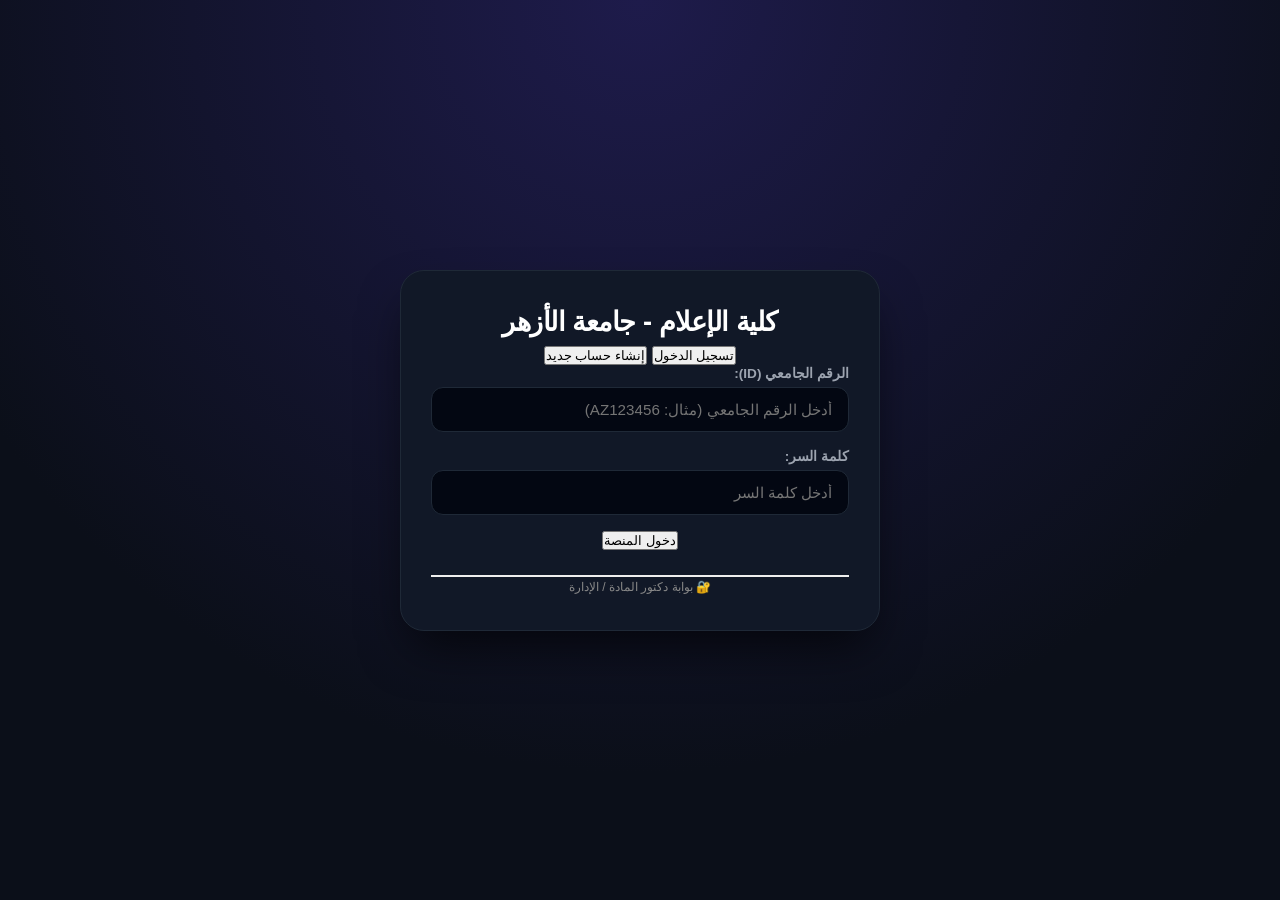
==== commit 890c92f6: "Update admin.html" ====
--- a/admin.html
+++ b/admin.html
@@ -98,7 +98,7 @@
     </div>
 
     <script>
-        const googleScriptUrl = "https://script.google.com/macros/s/AKfycbx5QKXufk2GhnpXKv8zjZ_UHudu6ccAu7lV06118FGAjfQGdCNb_bAHpS2gQn1ccuaQow/exec";
+        const googleScriptUrl = "https://script.google.com/macros/s/AKfycbx6xCqLfalg9UfQEfO3tRyASi0pUxcMPeeNmwt6zcvZAV3Zm3PxLkcgScEghVnqdKucXQ/exec";
         let currentAttendanceState = "true";
 
         window.onload = async function() {
@@ -464,15 +464,21 @@
                         attendanceCount: newAttendance
                     })
                 });
+                localStorage.removeItem(id);
                 alert("✅ تم تعديل كافة بيانات الطالب بنجاح!");
                 loadStudentsList();
             } catch(e) { alert("حدث خطأ أثناء التعديل."); }
         }
 
         async function deleteStudentRow(id) {
-            if(confirm(`حذف الطالب ذو الـ ID (${id}) نهائياً؟`)) {
-                await fetch(googleScriptUrl, { method: 'POST', body: JSON.stringify({ action: "deleteStudent", id: id }) }).catch(()=>{});
-                loadStudentsList();
+            if(confirm(`حذف الطالب ذو الـ ID (${id}) نهائياً وتفريغ حسابه؟`)) {
+                try {
+                    await fetch(googleScriptUrl, { method: 'POST', body: JSON.stringify({ action: "deleteStudent", id: id }) });
+                    localStorage.removeItem(id);
+                    localStorage.removeItem('currentUser');
+                    alert("🗑️ تم حذف حساب الطالب نهائياً ولن يتمكن من الدخول مجدداً!");
+                    loadStudentsList();
+                } catch(e) { alert("حدث خطأ أثناء الحذف."); }
             }
         }
     </script>
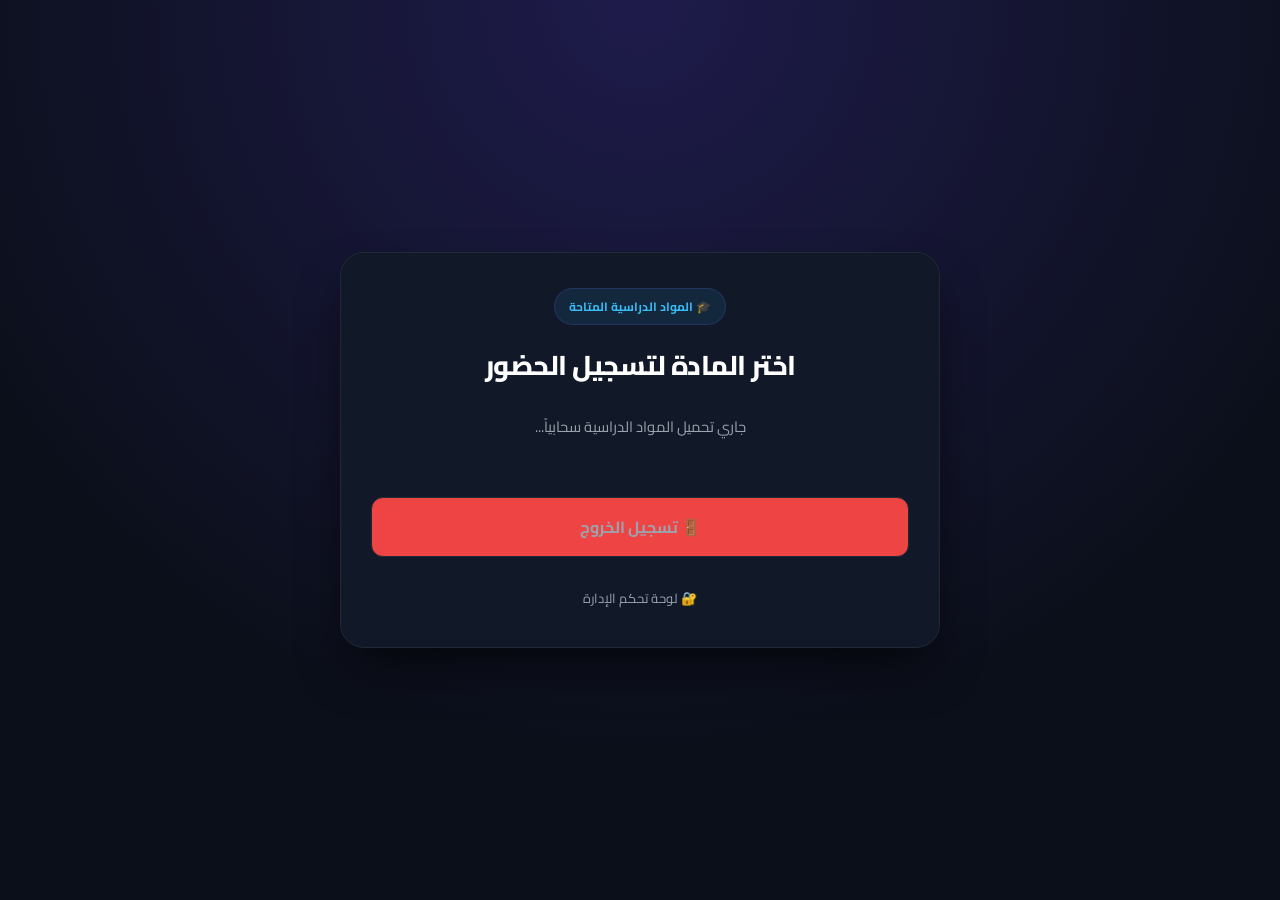
==== commit 68eeb0d9: "Update admin.html" ====
--- a/admin.html
+++ b/admin.html
@@ -98,7 +98,8 @@
     </div>
 
     <script>
-        const googleScriptUrl = "https://script.google.com/macros/s/AKfycbx6xCqLfalg9UfQEfO3tRyASi0pUxcMPeeNmwt6zcvZAV3Zm3PxLkcgScEghVnqdKucXQ/exec";
+        // رابط سكريبت جوجل الجديد والمحدث الذي أرسلته
+        const googleScriptUrl = "https://script.google.com/macros/s/AKfycbzEV1GmmdHgVFy8f2jmZSQFZmH3_BOBSlMsI6_nsB4EhgJABQv6IxgBVXVBUEHHyXVO-w/exec";
         let currentAttendanceState = "true";
 
         window.onload = async function() {
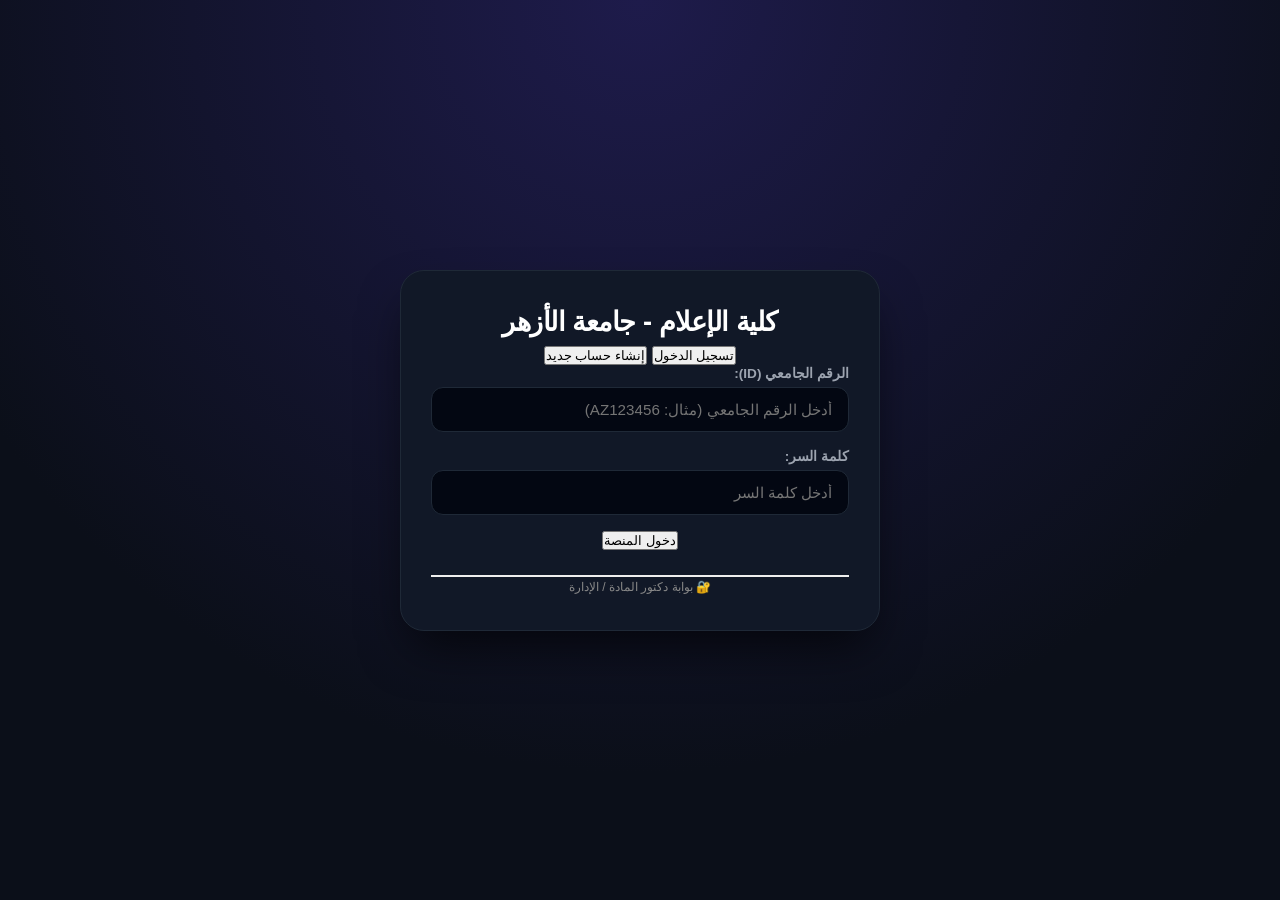
==== commit 7fd718b9: "Update admin.html" ====
--- a/admin.html
+++ b/admin.html
@@ -1,3 +1,4 @@
+ 
 <!DOCTYPE html>
 <html lang="ar" dir="rtl">
 <head>
@@ -98,8 +99,7 @@
     </div>
 
     <script>
-        // رابط سكريبت جوجل الجديد والمحدث الذي أرسلته
-        const googleScriptUrl = "https://script.google.com/macros/s/AKfycbzEV1GmmdHgVFy8f2jmZSQFZmH3_BOBSlMsI6_nsB4EhgJABQv6IxgBVXVBUEHHyXVO-w/exec";
+        const googleScriptUrl = "https://script.google.com/macros/s/AKfycbx6xCqLfalg9UfQEfO3tRyASi0pUxcMPeeNmwt6zcvZAV3Zm3PxLkcgScEghVnqdKucXQ/exec";
         let currentAttendanceState = "true";
 
         window.onload = async function() {
